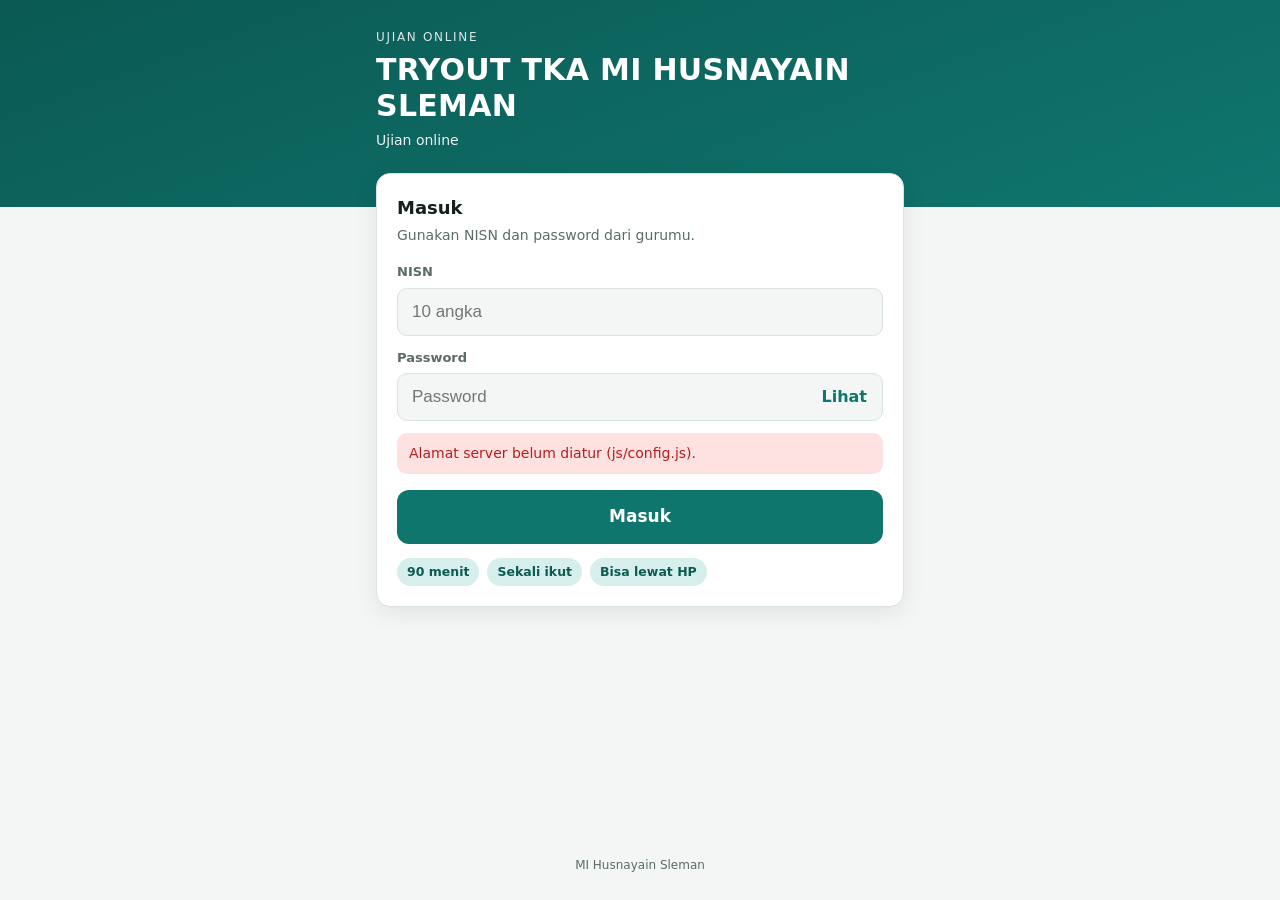
==== index.html @ 38ef56c5 "Add files via upload" ====
<!doctype html>
<html lang="id">
<head>
<meta charset="utf-8">
<meta name="viewport" content="width=device-width,initial-scale=1,viewport-fit=cover">
<meta name="theme-color" content="#0b5a54">
<meta name="robots" content="noindex,nofollow">
<title>TRYOUT TKA MI HUSNAYAIN SLEMAN</title>
<link rel="stylesheet" href="css/style.css">
</head>
<body>

<!-- ============ MASUK ============ -->
<main id="s-login" class="screen">
  <header class="hero"><div class="wrap">
    <span class="eyebrow">Ujian Online</span>
    <h1 data-judul>TRYOUT TKA MI HUSNAYAIN SLEMAN</h1>
    <p data-sub>Memuat…</p>
  </div></header>
  <div class="wrap">
    <form class="sheet" id="f-login" autocomplete="off">
      <h2>Masuk</h2>
      <p class="sub">Gunakan NISN dan password dari gurumu.</p>
      <label class="f" for="nisn">NISN</label>
      <input class="inp" id="nisn" inputmode="numeric" pattern="[0-9]*" maxlength="10" placeholder="10 angka" autocomplete="off" required>
      <label class="f" for="pw">Password</label>
      <div class="pw"><input class="inp" id="pw" type="password" placeholder="Password" autocomplete="off" autocapitalize="none" required><button type="button" id="pw-t">Lihat</button></div>
      <div id="m-login" class="msg" hidden></div>
      <div style="height:16px"></div>
      <button class="btn" id="b-login" type="submit">Masuk</button>
      <div class="chips"><span class="chip" data-durasi>90 menit</span><span class="chip">Sekali ikut</span><span class="chip">Bisa lewat HP</span></div>
    </form>
  </div>
  <div class="foot">MI Husnayain Sleman</div>
</main>

<!-- ============ PETUNJUK ============ -->
<main id="s-brief" class="screen" hidden>
  <header class="hero"><div class="wrap">
    <span class="eyebrow">Selamat datang</span>
    <h1 id="br-nama">—</h1>
    <p id="br-kelas">—</p>
  </div></header>
  <div class="wrap">
    <section class="sheet">
      <h2 data-judul>TRYOUT TKA MI HUSNAYAIN SLEMAN</h2>
      <p class="sub" data-sub></p>
      <div id="br-resume" class="msg info" hidden></div>
      <ol class="rules">
        <li><span class="n">1</span><span>Waktu <b data-durasi-txt>90 menit</b>. Waktu berjalan terus sejak tombol <b>Mulai</b> ditekan dan <b>tidak berhenti</b> walau kamu keluar.</span></li>
        <li><span class="n">2</span><span>Ujian hanya bisa diikuti <b>satu kali</b>. Jawaban tersimpan otomatis. Jika HP mati atau macet, masuk lagi untuk melanjutkan.</span></li>
        <li><span class="n">3</span><span>Ada tiga jenis soal: <b>pilih satu</b>, <b>centang semua yang benar</b>, dan <b>Benar/Salah</b> tiap pernyataan.</span></li>
        <li><span class="n">4</span><span>Selama ujian, jangan membuka aplikasi atau tab lain. Setiap kali keluar dari layar ujian akan <b>dicatat dan dilihat guru</b>.</span></li>
        <li><span class="n">5</span><span>Setelah semua terjawab, buka <b>Daftar</b> lalu ketuk <b>Kumpulkan Jawaban</b>.</span></li>
      </ol>
      <div class="box">
        <h3>Cara keluar dari tampilan ujian</h3>
        <ul>
          <li><b>Sudah selesai:</b> ketuk <b>Kumpulkan Jawaban</b>. Setelah terkirim, layar ujian terbuka dan kamu bebas keluar.</li>
          <li><b>Perlu keluar sebentar:</b> ketuk tombol <b>❓</b> di pojok kanan atas lalu pilih <b>Keluar sementara</b>. Waktu tetap berjalan.</li>
        </ul>
      </div>
      <div style="height:16px"></div>
      <button class="btn" id="b-mulai">Mulai Ujian</button>
      <div style="height:10px"></div>
      <button class="btn line" id="b-batal">Bukan saya / keluar</button>
      <div id="m-brief" class="msg err" hidden></div>
    </section>
  </div>
  <div class="foot">MI Husnayain Sleman</div>
</main>

<!-- ============ SUDAH MENGIKUTI ============ -->
<main id="s-sudah" class="screen" hidden>
  <header class="hero"><div class="wrap"><span class="eyebrow">Ujian hanya sekali</span><h1 id="sd-nama">—</h1><p id="sd-kelas"></p></div></header>
  <div class="wrap"><section class="sheet center">
    <h2>Kamu sudah mengikuti ujian ini</h2>
    <p class="sub" id="sd-info"></p>
    <p class="sub">Jika ada kendala, hubungi gurumu.</p>
    <button class="btn line" id="b-sd">Kembali ke halaman masuk</button>
  </section></div>
</main>

<!-- ============ SELESAI ============ -->
<main id="s-done" class="screen" hidden>
  <header class="hero"><div class="wrap"><span class="eyebrow">Jawaban terkirim ✓</span><h1 id="dn-nama">—</h1><p id="dn-kelas"></p></div></header>
  <div class="wrap"><section class="sheet center">
    <h2>Terima kasih, ujian selesai</h2>
    <div id="dn-nilai-box" hidden><p class="sub" style="margin:8px 0 0">Nilai kamu</p><div class="score" id="dn-nilai">—</div></div>
    <div class="kv" id="dn-kv"></div>
    <a class="btn sec" id="dn-wa" target="_blank" rel="noopener" hidden>Kirim bukti ke WhatsApp guru</a>
    <div style="height:10px"></div>
    <button class="btn line" id="b-dn">Selesai</button>
    <p class="sub" style="margin-top:14px">Jawabanmu sudah tersimpan di guru. Kamu boleh menutup halaman ini.</p>
  </section></div>
</main>

<!-- ============ UJIAN ============ -->
<section id="exam" hidden>
  <div class="top">
    <div class="t-left" id="x-no">Soal 1/30</div>
    <div class="timer" id="x-timer">--:--</div>
    <div class="t-right"><button class="ib" id="x-help" aria-label="Petunjuk dan cara keluar">❓</button><button class="ib" id="x-list" aria-label="Daftar soal">Daftar</button></div>
  </div>
  <div class="prog"><i id="x-prog"></i></div>
  <div class="bar2"><span class="save"><i class="dot" id="x-dot"></i><span id="x-save">Tersimpan</span></span><span id="x-fs"></span><span id="x-count"></span></div>
  <div class="main" id="x-main"></div>
  <div class="bar">
    <button id="x-prev">◀ Sebelum</button>
    <button id="x-ragu" class="rg">Ragu-ragu</button>
    <button id="x-next" class="nx">Lanjut ▶</button>
  </div>
</section>

<div id="layer"></div>

<script src="js/config.js"></script>
<script src="js/app.js"></script>
</body>
</html>
---- css/style.css ----
:root{
  --bg:#f3f6f5; --card:#fff; --ink:#14201e; --muted:#5b6b68; --line:#d9e2e0;
  --brand:#0f766e; --brand-d:#0b5a54; --brand-l:#d7efec; --warn:#b45309; --warn-l:#fef3c7;
  --bad:#b91c1c; --bad-l:#fee2e2; --ok:#15803d; --ok-l:#dcfce7; --radius:14px;
  --font:system-ui,-apple-system,"Segoe UI",Roboto,"Helvetica Neue",Arial,sans-serif;
}
@media (prefers-color-scheme:dark){
  :root{--bg:#0e1514;--card:#17211f;--ink:#e8f0ee;--muted:#9fb1ad;--line:#2a3a37;--brand:#2dd4bf;--brand-d:#5eead4;--brand-l:#123a36;--warn:#fbbf24;--warn-l:#3a2e0d;--bad:#fca5a5;--bad-l:#3b1515;--ok:#86efac;--ok-l:#12331f}
}
*{box-sizing:border-box;-webkit-tap-highlight-color:transparent}
html,body{margin:0;height:100%;background:var(--bg);color:var(--ink);font-family:var(--font);font-size:16px;line-height:1.5;overscroll-behavior:none}
body{overflow-x:hidden}
[hidden]{display:none!important}
button{font:inherit;color:inherit;cursor:pointer}
.screen{min-height:100%;display:flex;flex-direction:column}
.wrap{width:100%;max-width:560px;margin:0 auto;padding:0 16px}

/* ---------- kepala identitas ---------- */
.hero{background:linear-gradient(160deg,var(--brand-d),var(--brand));color:#fff;padding:28px 0 56px}
.hero .wrap{display:flex;flex-direction:column;gap:6px}
.hero .eyebrow{font-size:12px;letter-spacing:.14em;text-transform:uppercase;opacity:.85}
.hero h1{margin:0;font-size:24px;line-height:1.2;font-weight:800;letter-spacing:.01em}
.hero p{margin:0;opacity:.92;font-size:14px}
.sheet{background:var(--card);border:1px solid var(--line);border-radius:var(--radius);padding:20px;margin-top:-34px;box-shadow:0 6px 24px rgba(0,0,0,.08)}
.sheet h2{margin:0 0 4px;font-size:18px}
.sheet .sub{margin:0 0 16px;color:var(--muted);font-size:14px}

/* ---------- form ---------- */
label.f{display:block;font-size:13px;font-weight:600;margin:12px 0 6px;color:var(--muted)}
.inp{width:100%;padding:13px 14px;font-size:17px;border:1.5px solid var(--line);border-radius:10px;background:var(--bg);color:var(--ink);outline:none}
.inp:focus{border-color:var(--brand);box-shadow:0 0 0 3px var(--brand-l)}
.pw{position:relative}.pw button{position:absolute;right:6px;top:6px;bottom:6px;border:0;background:none;color:var(--brand);font-weight:600;padding:0 10px}
.btn{display:inline-flex;align-items:center;justify-content:center;gap:8px;width:100%;padding:14px 18px;border:0;border-radius:12px;background:var(--brand);color:#fff;font-weight:700;font-size:17px}
.btn:active{transform:translateY(1px)}.btn[disabled]{opacity:.55}
.btn.sec{background:var(--brand-l);color:var(--brand-d)}
.btn.line{background:transparent;border:1.5px solid var(--line);color:var(--ink)}
.btn.warn{background:var(--warn);color:#fff}.btn.bad{background:#b91c1c;color:#fff}
.btn.sm{width:auto;padding:9px 14px;font-size:15px;border-radius:10px}
.msg{margin-top:12px;padding:10px 12px;border-radius:10px;font-size:14px}
.msg.err{background:var(--bad-l);color:var(--bad)}.msg.info{background:var(--brand-l);color:var(--brand-d)}.msg.ok{background:var(--ok-l);color:var(--ok)}
.foot{margin-top:auto;padding:22px 0 26px;text-align:center;color:var(--muted);font-size:12px}
.chips{display:flex;flex-wrap:wrap;gap:8px;margin:14px 0 0}
.chip{font-size:12.5px;padding:5px 10px;border-radius:99px;background:var(--brand-l);color:var(--brand-d);font-weight:600}

/* ---------- petunjuk ---------- */
.rules{margin:10px 0 16px;padding:0;list-style:none;display:grid;gap:10px}
.rules li{display:grid;grid-template-columns:30px 1fr;gap:10px;font-size:14.5px}
.rules .n{width:30px;height:30px;border-radius:50%;background:var(--brand-l);color:var(--brand-d);display:grid;place-items:center;font-weight:800;font-size:14px}
.box{border:1.5px solid var(--line);border-radius:12px;padding:12px 14px;font-size:14px;background:var(--bg)}
.box h3{margin:0 0 6px;font-size:14px}
.box ul{margin:0;padding-left:18px}.box li{margin:3px 0}

/* ---------- ujian ---------- */
#exam{position:fixed;inset:0;display:flex;flex-direction:column;background:var(--bg);user-select:none;-webkit-user-select:none;-webkit-touch-callout:none}
.top{display:grid;grid-template-columns:1fr auto 1fr;align-items:center;gap:8px;padding:10px 12px;background:var(--brand-d);color:#fff}
.top .t-left{font-weight:700;font-size:15px}
.top .t-right{display:flex;justify-content:flex-end;gap:6px}
.timer{font-variant-numeric:tabular-nums;font-weight:800;font-size:20px;letter-spacing:.02em;padding:4px 12px;border-radius:99px;background:rgba(255,255,255,.16)}
.timer.low{background:#f59e0b;color:#1a1100}.timer.crit{background:#dc2626;color:#fff;animation:pulse 1s infinite}
@keyframes pulse{50%{opacity:.6}}
.ib{border:0;background:rgba(255,255,255,.16);color:#fff;border-radius:10px;min-width:40px;height:38px;padding:0 10px;font-weight:700;font-size:14px}
.bar2{display:flex;justify-content:space-between;align-items:center;padding:6px 14px;background:var(--card);border-bottom:1px solid var(--line);font-size:12.5px;color:var(--muted)}
.save{display:inline-flex;align-items:center;gap:6px}.dot{width:8px;height:8px;border-radius:50%;background:var(--ok)}.dot.p{background:var(--warn)}.dot.x{background:var(--bad)}
.prog{height:3px;background:var(--line)}.prog i{display:block;height:100%;background:var(--brand);width:0;transition:width .25s}
.main{flex:1;overflow-y:auto;-webkit-overflow-scrolling:touch;padding:14px 12px 22px}
.qcard{max-width:720px;margin:0 auto;background:var(--card);border:1px solid var(--line);border-radius:var(--radius);padding:16px}
.qhead{display:flex;justify-content:space-between;align-items:center;gap:8px;margin-bottom:10px}
.qno{font-weight:800;font-size:15px;color:var(--brand-d)}
.badge{font-size:12px;font-weight:700;padding:4px 10px;border-radius:99px;background:var(--brand-l);color:var(--brand-d)}
.badge.k{background:var(--warn-l);color:var(--warn)}
.qtext{font-size:16.5px;line-height:1.6;margin:0 0 12px}
.qimgs{display:grid;gap:10px;margin:0 0 14px}
.qimgs img{width:100%;height:auto;border-radius:10px;border:1px solid var(--line);background:#fff;display:block}
.zoomhint{font-size:12px;color:var(--muted);margin:-6px 0 12px}
.opt{display:grid;grid-template-columns:34px 1fr;gap:10px;align-items:start;width:100%;text-align:left;padding:12px;margin:0 0 9px;border:1.5px solid var(--line);border-radius:12px;background:var(--bg)}
.opt .m{width:30px;height:30px;border-radius:50%;border:2px solid var(--line);display:grid;place-items:center;font-weight:800;font-size:14px;color:var(--muted);background:var(--card)}
.opt.sq .m{border-radius:8px}
.opt.on{border-color:var(--brand);background:var(--brand-l)}
.opt.on .m{background:var(--brand);border-color:var(--brand);color:#fff}
.opt .tx{padding-top:3px;font-size:15.5px}
.bs{width:100%;border-collapse:separate;border-spacing:0 8px}
.bs td{vertical-align:middle}
.bs .st{font-size:15.5px;padding:2px 10px 2px 0}
.bs .ch{width:82px;padding:0 0 0 4px}
.tg{display:grid;grid-template-columns:1fr 1fr;gap:6px}
.tg button{padding:10px 0;border:1.5px solid var(--line);background:var(--bg);border-radius:10px;font-weight:700;font-size:14px;color:var(--muted)}
.tg button.on.b{background:var(--ok);border-color:var(--ok);color:#fff}.tg button.on.s{background:#b91c1c;border-color:#b91c1c;color:#fff}
.bs.m{width:100%}.bsrow{border:1.5px solid var(--line);border-radius:12px;padding:10px 12px;margin:0 0 9px;background:var(--bg)}
.bsrow p{margin:0 0 8px;font-size:15.5px}.bsrow .tg{max-width:240px}
.bar{display:grid;grid-template-columns:1fr auto 1fr;gap:8px;padding:10px 12px calc(10px + env(safe-area-inset-bottom));background:var(--card);border-top:1px solid var(--line)}
.bar button{padding:12px 6px;border-radius:12px;border:1.5px solid var(--line);background:var(--bg);font-weight:700;font-size:15px}
.bar .nx{background:var(--brand);border-color:var(--brand);color:#fff}
.bar .rg{border-color:var(--warn);color:var(--warn);background:var(--warn-l);padding:12px 14px}.bar .rg.on{background:var(--warn);color:#fff}
.bar button[disabled]{opacity:.4}

/* ---------- panel & overlay ---------- */
.ov{position:fixed;inset:0;z-index:50;background:rgba(10,20,18,.62);display:flex;align-items:flex-end;justify-content:center}
.ov.c{align-items:center;padding:20px}
.pn{background:var(--card);color:var(--ink);width:100%;max-width:560px;max-height:88vh;overflow-y:auto;border-radius:20px 20px 0 0;padding:18px 16px calc(18px + env(safe-area-inset-bottom))}
.ov.c .pn{border-radius:18px}
.pn h3{margin:0 0 10px;font-size:18px}
.grid{display:grid;grid-template-columns:repeat(6,1fr);gap:8px;margin:12px 0}
.grid button{aspect-ratio:1;border-radius:10px;border:1.5px solid var(--line);background:var(--bg);font-weight:800;font-size:15px;position:relative}
.grid .a{background:var(--brand);border-color:var(--brand);color:#fff}
.grid .r{background:var(--warn);border-color:var(--warn);color:#fff}
.grid .cur{outline:3px solid var(--ink);outline-offset:1px}
.legend{display:flex;flex-wrap:wrap;gap:12px;font-size:12.5px;color:var(--muted)}
.legend i{display:inline-block;width:12px;height:12px;border-radius:4px;margin-right:5px;vertical-align:-1px;border:1.5px solid var(--line)}
.legend .a i{background:var(--brand);border-color:var(--brand)}.legend .r i{background:var(--warn);border-color:var(--warn)}
.lock{position:fixed;inset:0;z-index:80;background:#7f1d1d;color:#fff;display:flex;flex-direction:column;align-items:center;justify-content:center;text-align:center;padding:28px;gap:14px}
.lock h2{margin:0;font-size:24px}.lock p{margin:0;max-width:420px;opacity:.95}
.lock .btn{max-width:320px;background:#fff;color:#7f1d1d}
.zoom{position:fixed;inset:0;z-index:90;background:#000;overflow:auto;touch-action:pan-x pan-y pinch-zoom;display:grid;place-items:center}
.zoom img{max-width:none;width:160%;height:auto;background:#fff}
.zoom .x{position:fixed;top:12px;right:12px;z-index:91;background:#fff;color:#000;border:0;border-radius:99px;padding:10px 16px;font-weight:800}
.toast{position:fixed;left:50%;bottom:90px;transform:translateX(-50%);z-index:70;background:#14201e;color:#fff;padding:10px 16px;border-radius:99px;font-size:14px;max-width:90vw;text-align:center;box-shadow:0 6px 20px rgba(0,0,0,.3)}

/* ---------- selesai ---------- */
.score{font-size:64px;font-weight:900;line-height:1;margin:6px 0;color:var(--brand-d)}
.center{text-align:center}
.kv{display:grid;grid-template-columns:auto 1fr;gap:6px 14px;font-size:14.5px;margin:14px 0;text-align:left}
.kv b{color:var(--muted);font-weight:600}
.spin{width:18px;height:18px;border:3px solid rgba(255,255,255,.4);border-top-color:#fff;border-radius:50%;animation:sp .8s linear infinite}
@keyframes sp{to{transform:rotate(360deg)}}
@media (min-width:700px){.grid{grid-template-columns:repeat(10,1fr)}.hero h1{font-size:30px}}

.grid .p{background:var(--brand-l);border-color:var(--brand);color:var(--brand-d)}
.legend .p i{background:var(--brand-l);border-color:var(--brand)}
.fsb{border:0;background:var(--warn-l);color:var(--warn);font-weight:700;padding:3px 10px;border-radius:99px;font-size:12px}
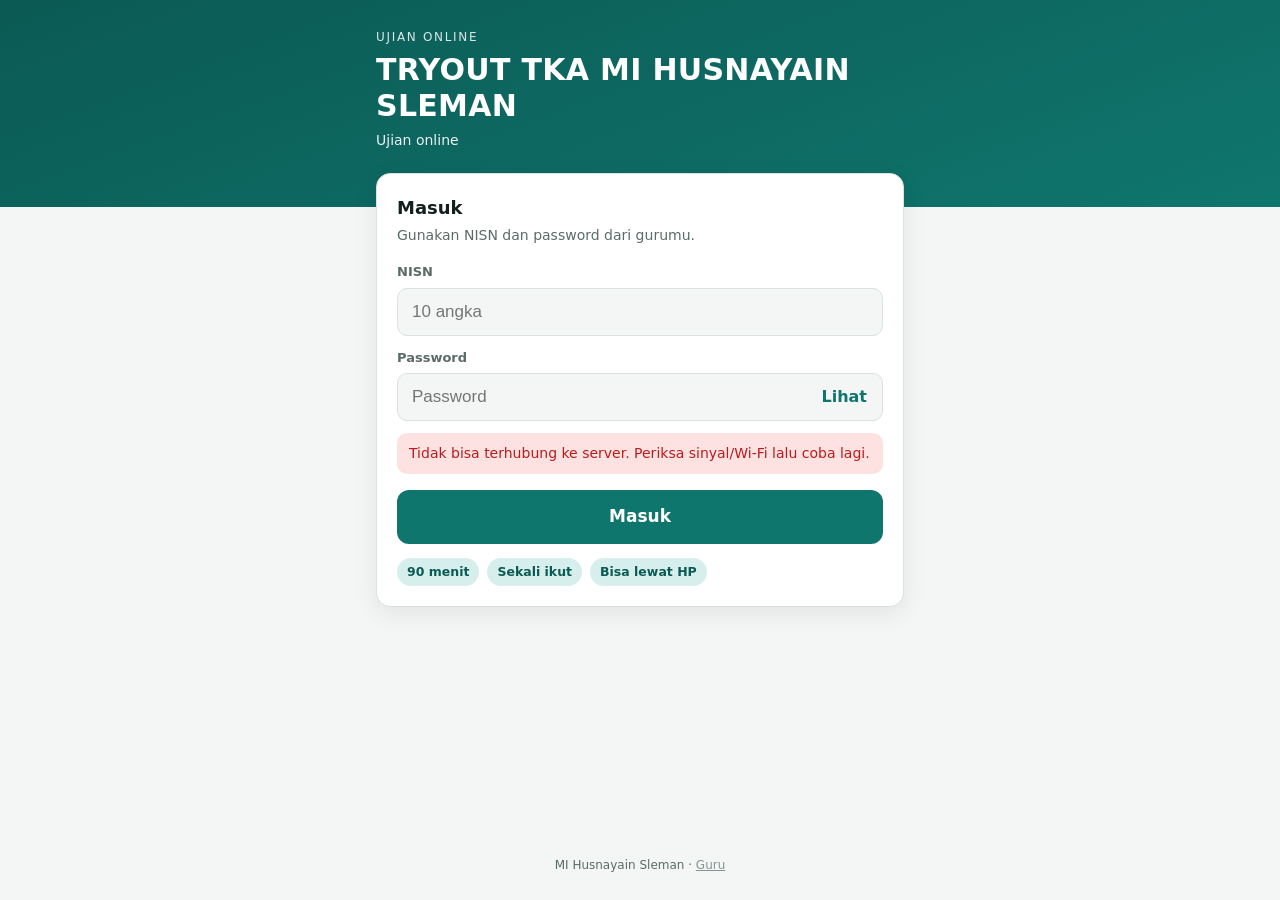
==== commit 791dda4a: "Update index.html" ====
--- a/index.html
+++ b/index.html
@@ -31,7 +31,7 @@
       <div class="chips"><span class="chip" data-durasi>90 menit</span><span class="chip">Sekali ikut</span><span class="chip">Bisa lewat HP</span></div>
     </form>
   </div>
-  <div class="foot">MI Husnayain Sleman</div>
+  <div class="foot">MI Husnayain Sleman · <a href="guru.html" style="color:inherit;opacity:.7">Guru</a></div>
 </main>
 
 <!-- ============ PETUNJUK ============ -->
